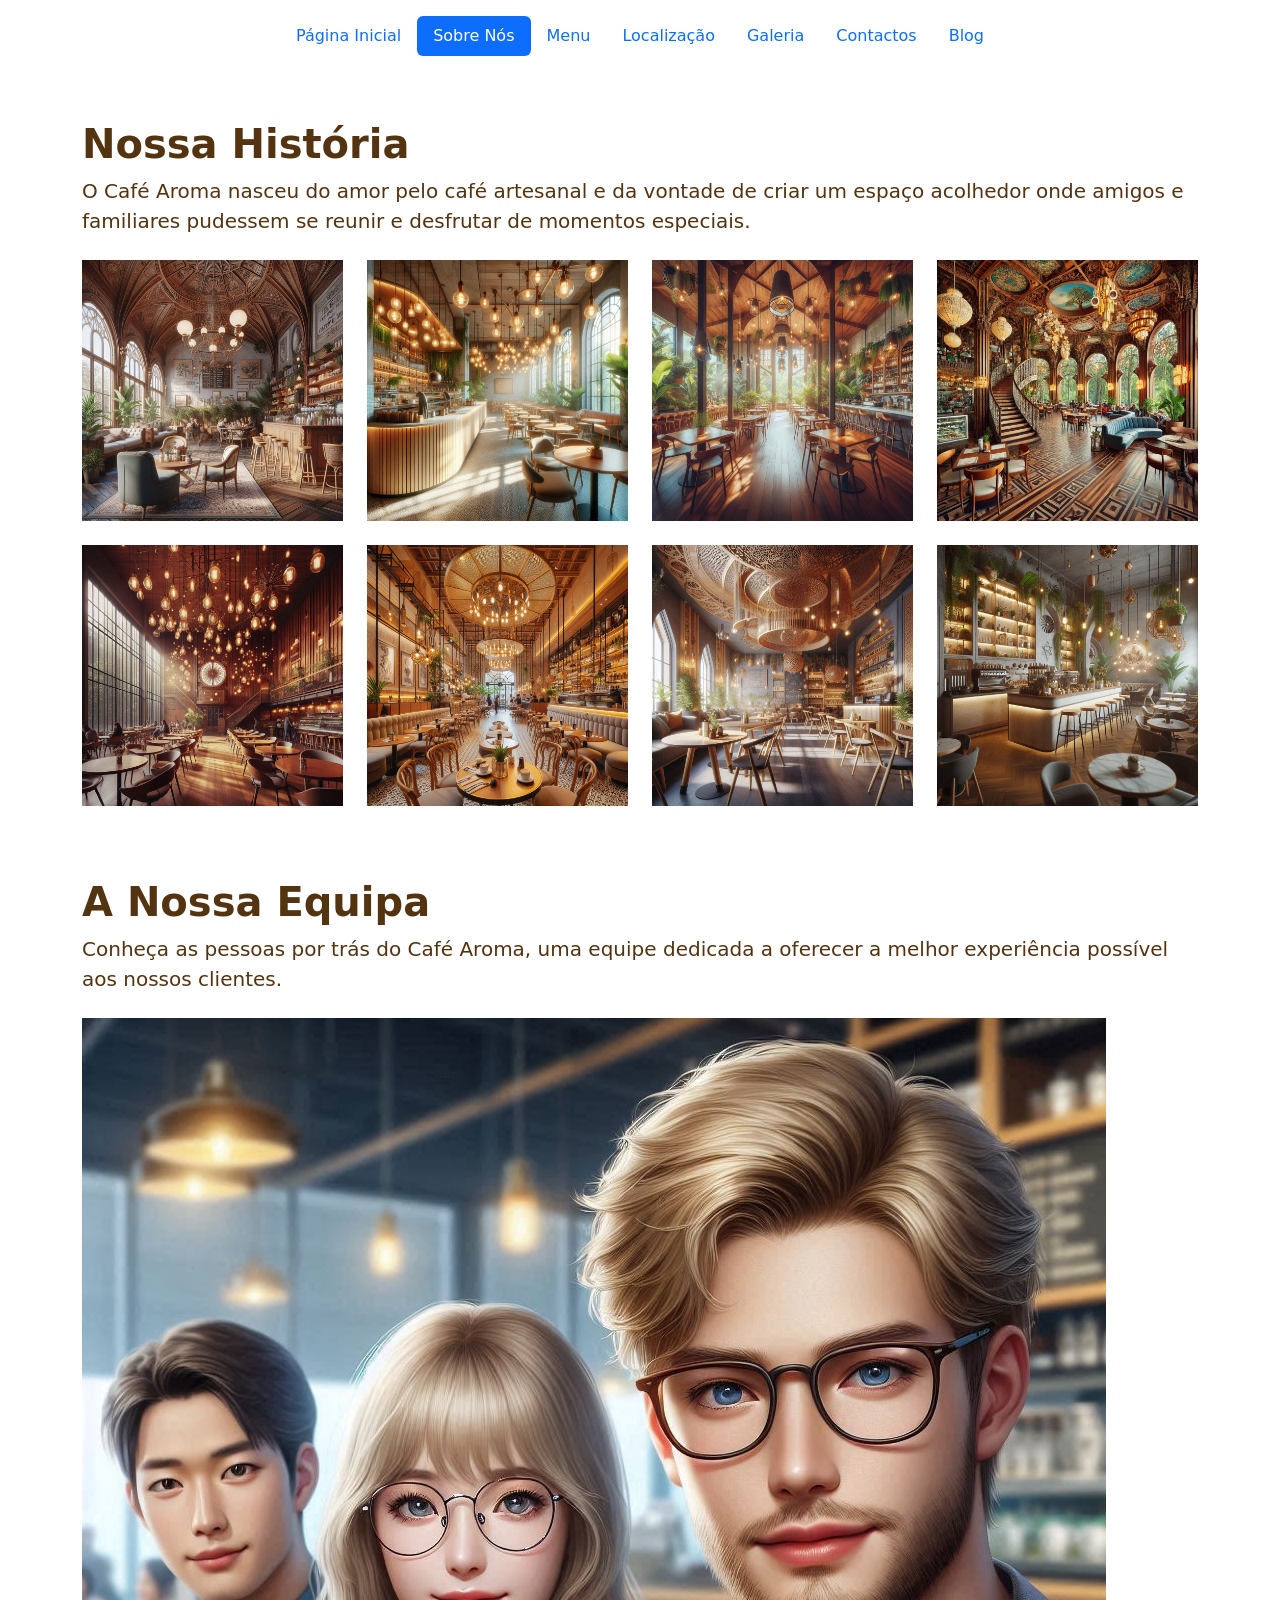
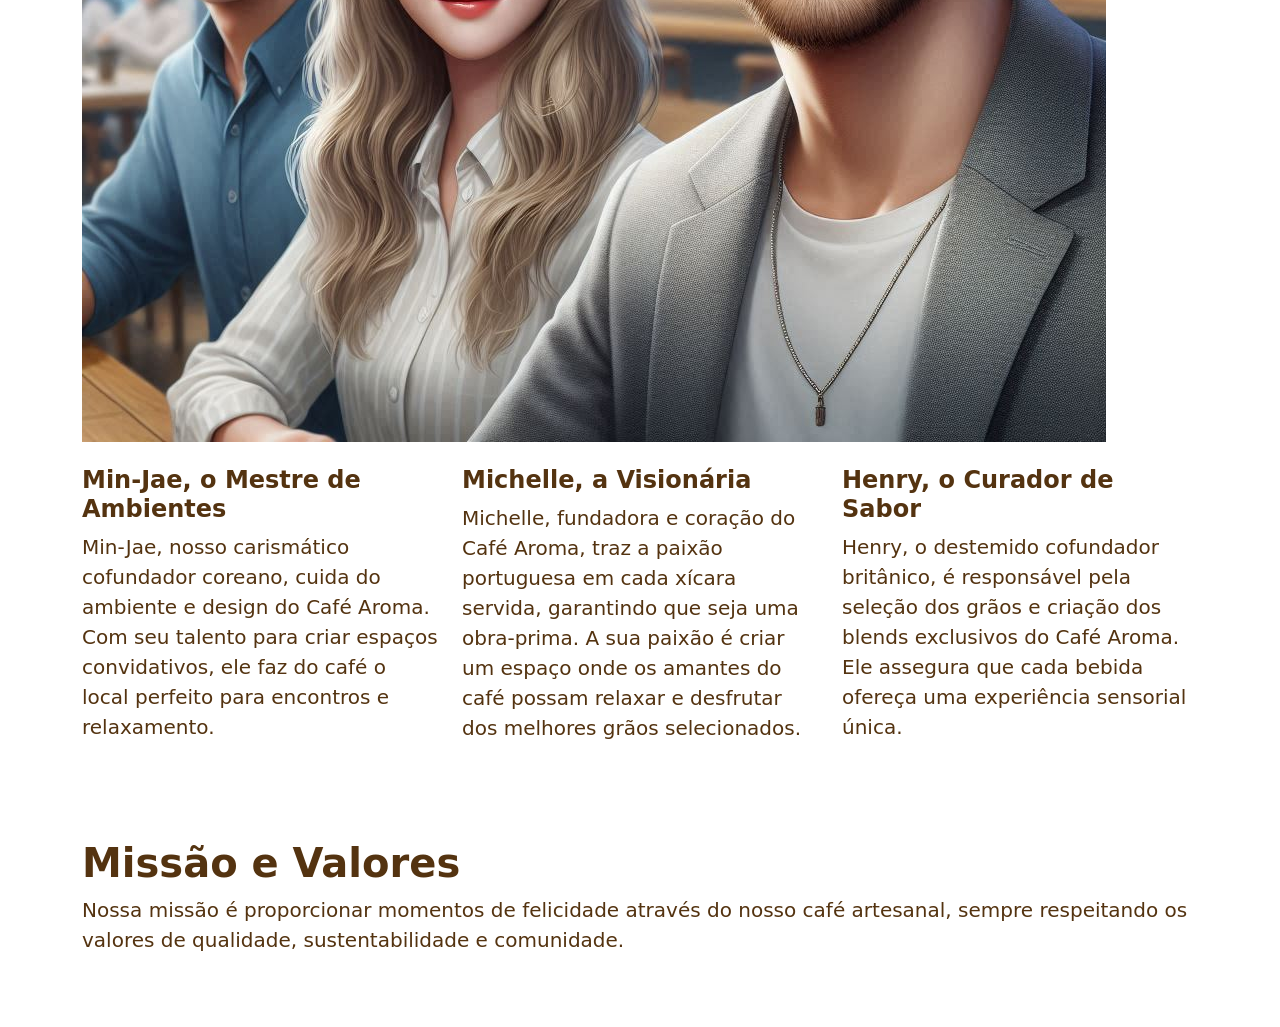
==== about.html @ b611d7e8 "Add files via upload" ====
<!DOCTYPE html>
<html lang="pt">

<head>
    <meta charset="UTF-8">
    <meta name="viewport" content="width=device-width, initial-scale=1.0">
    <title>Sobre Nós</title>
    <link href="https://cdn.jsdelivr.net/npm/bootstrap@5.3.3/dist/css/bootstrap.min.css" rel="stylesheet" integrity="sha384-QWTKZyjpPEjISv5WaRU9OFeRpok6YctnYmDr5pNlyT2bRjXh0JMhjY6hW+ALEwIH" crossorigin="anonymous">
    <link rel="stylesheet" href="/Bootstrap project (Café Aroma)/style.css">
</head>

<body>
    <section id="navbar">
        <div class="container">
            <header class="d-flex justify-content-center py-3">
              <ul class="nav nav-pills">
                <li class="nav-item"><a href="index.html" class="nav-link">Página Inicial</a></li>
                <li class="nav-item"><a href="#" class="nav-link active" aria-current="page">Sobre Nós</a></li>
                <li class="nav-item"><a href="menu.html" class="nav-link">Menu</a></li>
                <li class="nav-item"><a href="Location.html" class="nav-link">Localização</a></li>
                <li class="nav-item"><a href="gallery.html" class="nav-link">Galeria</a></li>
                <li class="nav-item"><a href="contacts.html" class="nav-link">Contactos</a></li>
                <li class="nav-item"><a href="blog.html" class="nav-link">Blog</a></li>
              </ul>
            </header>
          </div>
    </section>

    <section class="history py-5">
        <div class="container">
            <!--Introdução-->
            <h1 class="display-6 fw-bold text-body-emphasis" style="color: #543310 !important;">Nossa História</h1>
            <p class="lead mb-4" style="color: #543310 !important;">O Café Aroma nasceu do amor pelo café artesanal e da vontade de criar um espaço acolhedor onde amigos e familiares pudessem se reunir e desfrutar de momentos especiais.</p>
            <!--Imagens do Café-->
            <div class="row">
                <div class="col-md-3 mb-4">
                    <img src="images/interior 1.png" class="img-fluid" alt="Interior 1">
                </div>
                <div class="col-md-3 mb-4">
                    <img src="images/interior 2.png" class="img-fluid" alt="Interior 2">
                </div>
                <div class="col-md-3 mb-4">
                    <img src="images/interior 3.png" class="img-fluid" alt="Interior 3">
                </div>
                <div class="col-md-3 mb-4">
                    <img src="images/interior 4.png" class="img-fluid" alt="Interior 4">
                </div>
                <div class="col-md-3 mb-4">
                    <img src="images/interior 5.png" class="img-fluid" alt="Interior 5">
                </div>
                <div class="col-md-3 mb-4">
                    <img src="images/interior 6.png" class="img-fluid" alt="Interior 6">
                </div>
                <div class="col-md-3 mb-4">
                    <img src="images/interior 7.png" class="img-fluid" alt="Interior 7">
                </div>
                <div class="col-md-3 mb-4">
                    <img src="images/interior 8.png" class="img-fluid" alt="Interior 8">
                </div>
            </div>
            <!--Intro da equipa-->
            <h1 class="display-6 fw-bold text-body-emphasis mt-5" style="color: #543310 !important;">A Nossa Equipa</h1>
            <p class="lead mb-4" style="color: #543310 !important;">Conheça as pessoas por trás do Café Aroma, uma equipe dedicada a oferecer a melhor experiência possível aos nossos clientes.</p>
            <!--Foto da equipa-->
            <div class="row"> 
                <div class="col-12 mb-4"> 
                    <img src="images/us 3.png" class="img-fluid team-image" alt="Equipe do Café Aroma"> 
                </div> 
            </div>
            <!--Textos da equipa-->
            <div class="row">
                <div class="col-md-4 mb-4">
                    <h4 class="display-7 fw-bold text-body-emphasis" style="color: #543310 !important;">Min-Jae, o Mestre de Ambientes</h4>
                    <p class="lead mb-4 text-justify" style="color: #543310 !important;">Min-Jae, nosso carismático cofundador coreano, cuida do ambiente e design do Café Aroma. Com seu talento para criar espaços convidativos, ele faz do café o local perfeito para encontros e relaxamento.</p>
                </div>
                <div class="col-md-4 mb-4">
                    <h4 class="display-7 fw-bold text-body-emphasis" style="color: #543310 !important;">Michelle, a Visionária</h4>
                    <p class="lead mb-4 text-justify" style="color: #543310 !important;">Michelle, fundadora e coração do Café Aroma, traz a paixão portuguesa em cada xícara servida, garantindo que seja uma obra-prima. A sua paixão é criar um espaço onde os amantes do café possam relaxar e desfrutar dos melhores grãos selecionados.</p>
                </div>
                <div class="col-md-4 mb-4">
                    <h4 class="display-7 fw-bold text-body-emphasis" style="color: #543310 !important;">Henry, o Curador de Sabor</h4>
                    <p class="lead mb-4 text-justify" style="color: #543310 !important;">Henry, o destemido cofundador britânico, é responsável pela seleção dos grãos e criação dos blends exclusivos do Café Aroma. Ele assegura que cada bebida ofereça uma experiência sensorial única.</p>
                </div>
            </div>
            <!--Missao e valores-->
            <h1 class="display-6 fw-bold text-body-emphasis mt-5" style="color: #543310 !important;">Missão e Valores</h1>
            <p class="lead mb-4" style="color: #543310 !important;">Nossa missão é proporcionar momentos de felicidade através do nosso café artesanal, sempre respeitando os valores de qualidade, sustentabilidade e comunidade.</p>
        </div>
    </section>




</body>

</html>
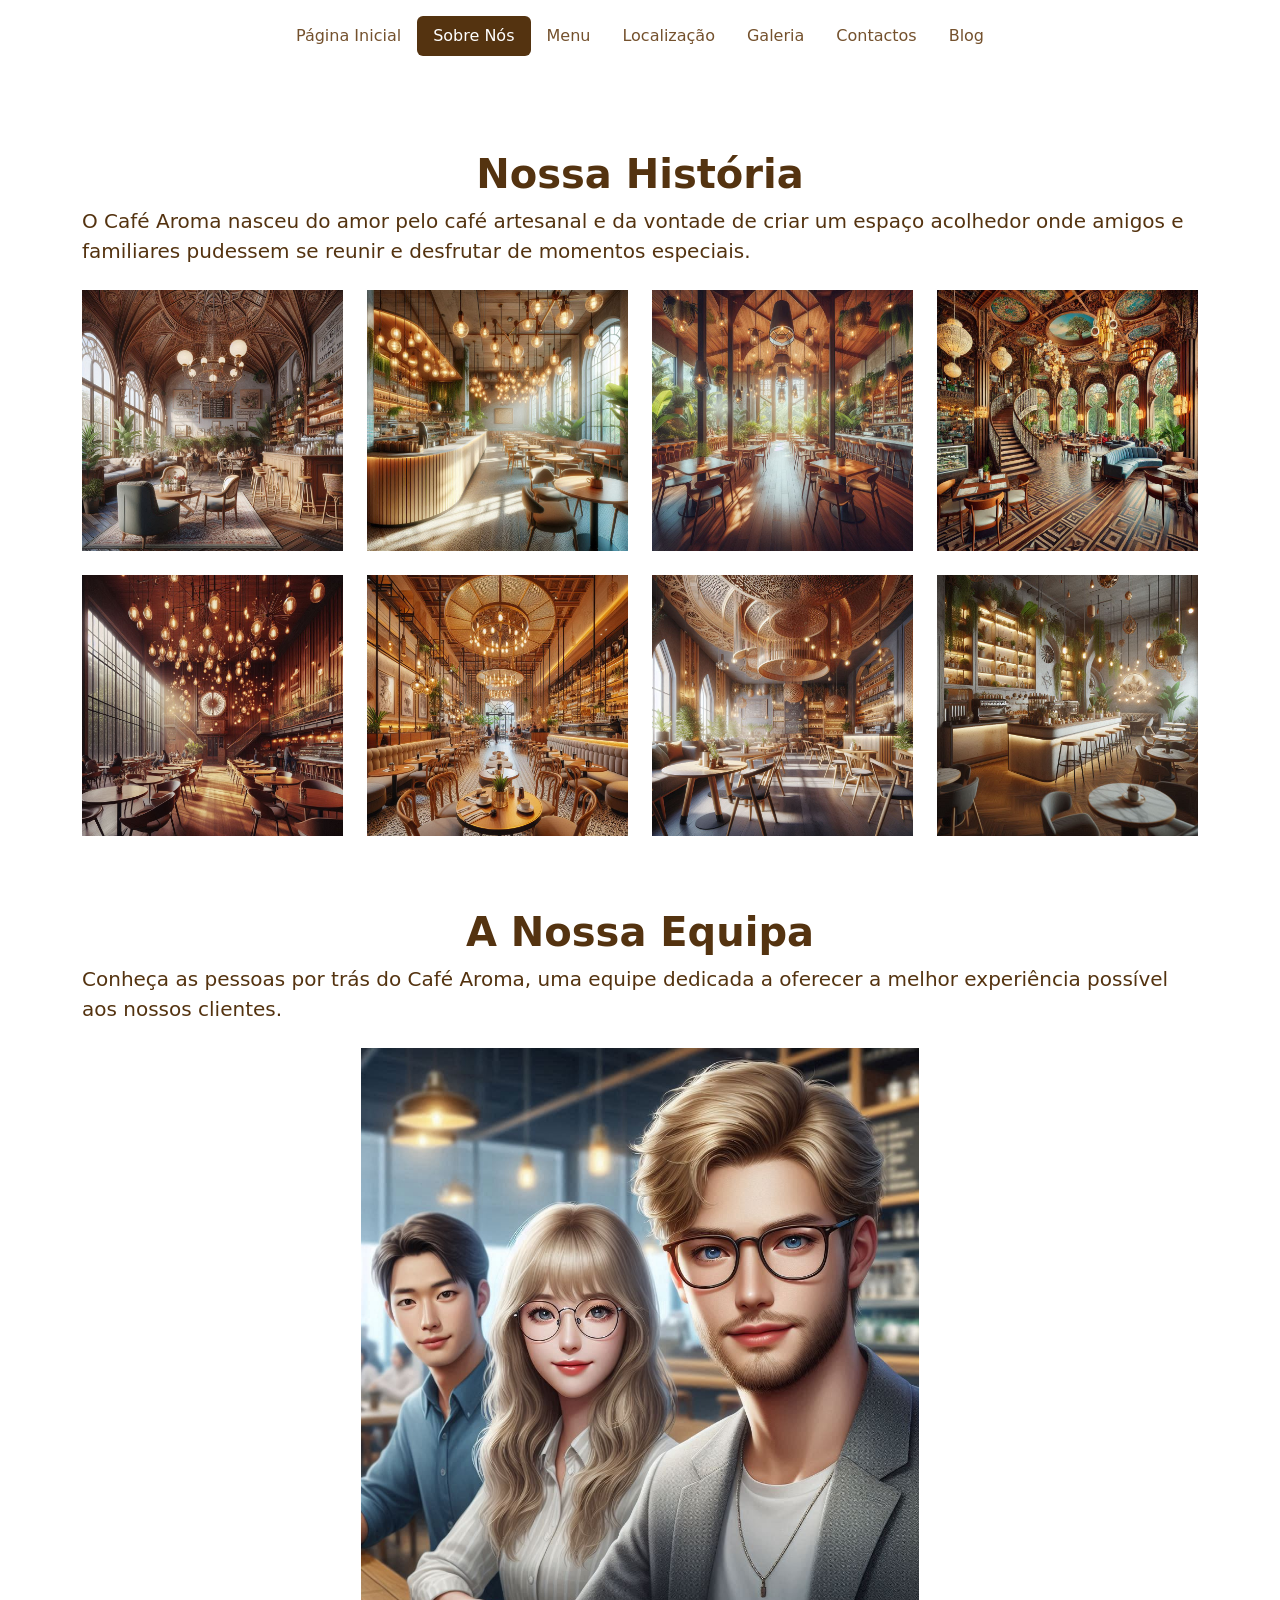
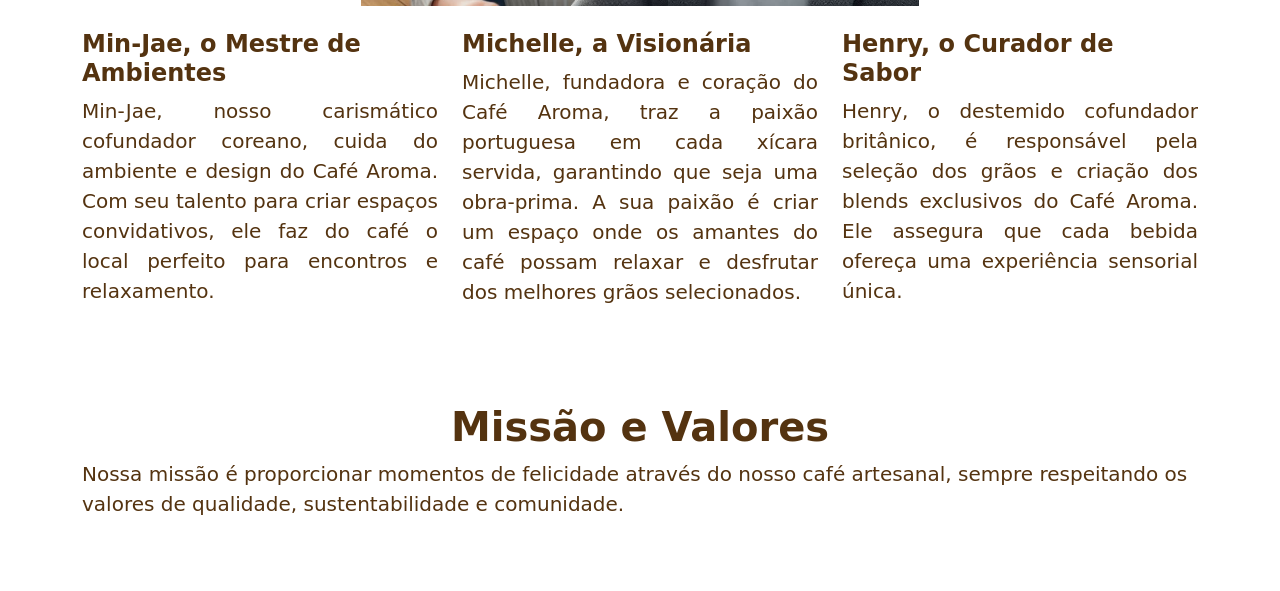
==== commit 7c431e1c: "Update about.html" ====
--- a/about.html
+++ b/about.html
@@ -6,7 +6,7 @@
     <meta name="viewport" content="width=device-width, initial-scale=1.0">
     <title>Sobre Nós</title>
     <link href="https://cdn.jsdelivr.net/npm/bootstrap@5.3.3/dist/css/bootstrap.min.css" rel="stylesheet" integrity="sha384-QWTKZyjpPEjISv5WaRU9OFeRpok6YctnYmDr5pNlyT2bRjXh0JMhjY6hW+ALEwIH" crossorigin="anonymous">
-    <link rel="stylesheet" href="/Bootstrap project (Café Aroma)/style.css">
+    <link rel="stylesheet" href="./style.css">
 </head>
 
 <body>
@@ -93,4 +93,4 @@
 
 </body>
 
-</html>+</html>
--- a/style.css
+++ b/style.css
@@ -0,0 +1,144 @@
+/*.gradient-background {
+    background: linear-gradient(300deg, #FEFAF6, #DAC0A3, #EADBC8);
+    background-size: 180% 180%;
+    animation: gradient-animation 18s ease infinite;
+  }
+  
+  @keyframes gradient-animation {
+    0% {
+      background-position: 0% 50%;
+    }
+    50% {
+      background-position: 100% 50%;
+    }
+    100% {
+      background-position: 0% 50%;
+    }
+  }*/
+
+.nav-link.active {
+    background-color: #543310 !important;
+}
+
+.nav-link {
+    color: #74512D
+}
+
+.nav-link:hover {
+    color: #543310;
+}
+
+.btn-primary {
+    background-color: transparent;
+    border-color: #74512D;
+    color: #74512D;
+}
+
+.btn-primary:hover {
+    background-color: #74512D;
+    border-color: #74512D;
+}
+
+.btn-outline-secondary {
+    border-color: #74512D;
+    color: #74512D;
+}
+
+.btn-outline-secondary:hover {
+    background-color: #74512D;
+    border-color: #74512D;
+    color: white;
+}
+
+.team-image {
+    max-width: 50%;
+    height: auto;
+    display: block;
+    margin-left: auto;
+    margin-right: auto;
+}
+
+.text-justify {
+    text-align: justify;
+}
+
+  .row {
+    display: flex;
+    flex-wrap: wrap;
+    gap: rem;
+  }
+
+  .card {
+    border: 1px solid #af8f6f9a;
+    padding: 16px;
+    background-color: #fff;
+    max-width: 20rem;
+    box-shadow: 0 4px 8px rgba(0, 0, 0, 0.1);
+    margin: 0 auto 1.5rem;
+  }
+
+  .card-text {
+    color: #74512D;
+  }
+
+  
+
+  h1 {
+    text-align: center;
+    margin-top: 30px;
+    color: #543310;
+  }
+
+  h2 {
+    font-size: rem; /* Menor que o h1 */
+    font-weight: bold;
+    color: #543310; /* Mesma cor para consistência */
+    margin-top: 1.5rem; /* Espaçamento superior */
+  }
+  
+  /* Estilo para parágrafos do h2 */
+  h2 + p {
+    font-size: 1.125rem; /* Tamanho menor do que o parágrafo do h1 */
+    font-weight: 300; /* Igual ao peso do h1 */
+    color: #543310;
+    margin-bottom: 1.5rem; /* Espaçamento inferior */
+  }
+
+  h5 {
+    color:#543310
+  }
+  
+  .ratio {
+    height: 500px;
+    width: 100%;
+  }
+
+  .custom-link {
+    color: #543310;
+    text-decoration: none;
+  }
+
+  .custom-link:hover {
+    color: #74512D;
+    text-decoration: none;
+  }
+
+  #FormControlInput1 {
+    color: #74512D;
+  }
+
+  #FormControlInput1::placeholder {
+    color: #AF8F6F;
+  }
+
+  #FormControlTextarea1 {
+    color: #74512D;
+  }
+
+  #FormControlTextarea1::placeholder {
+    color: #AF8F6F;
+  }
+
+  
+
+  
